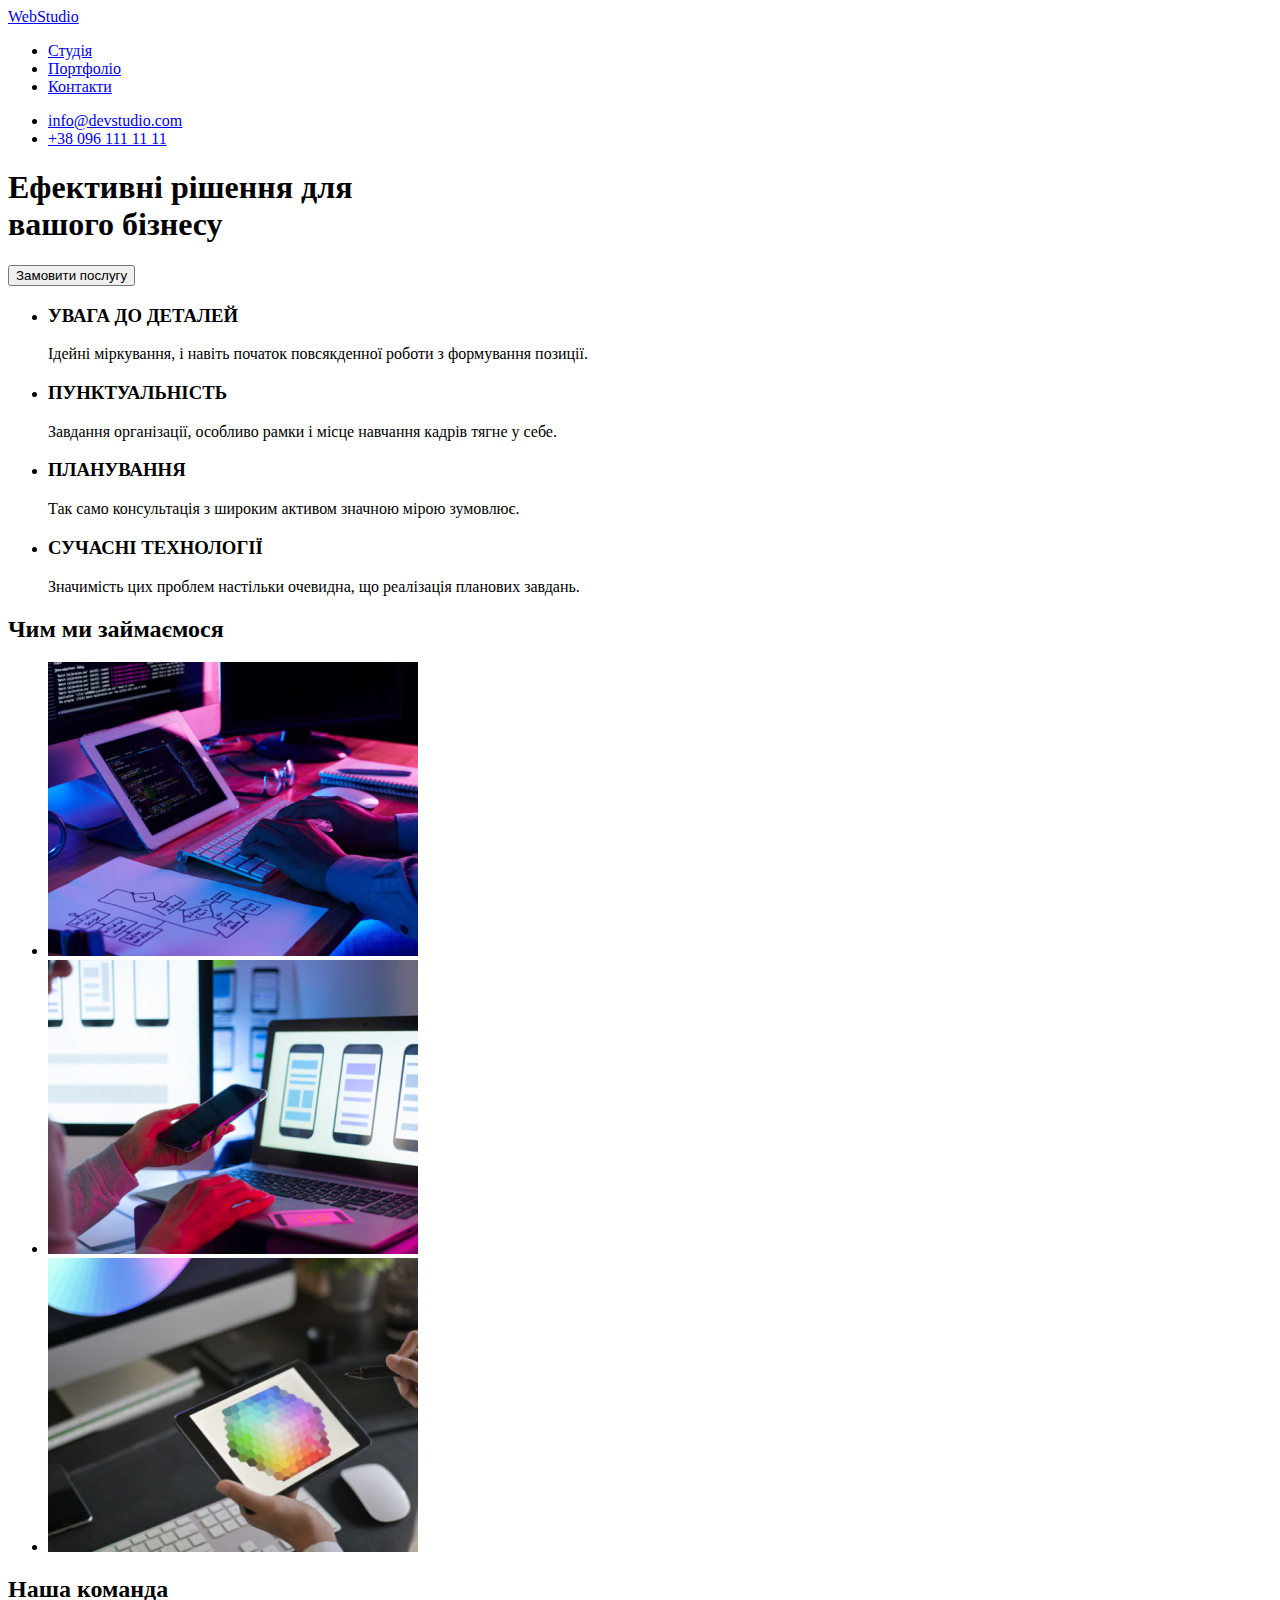
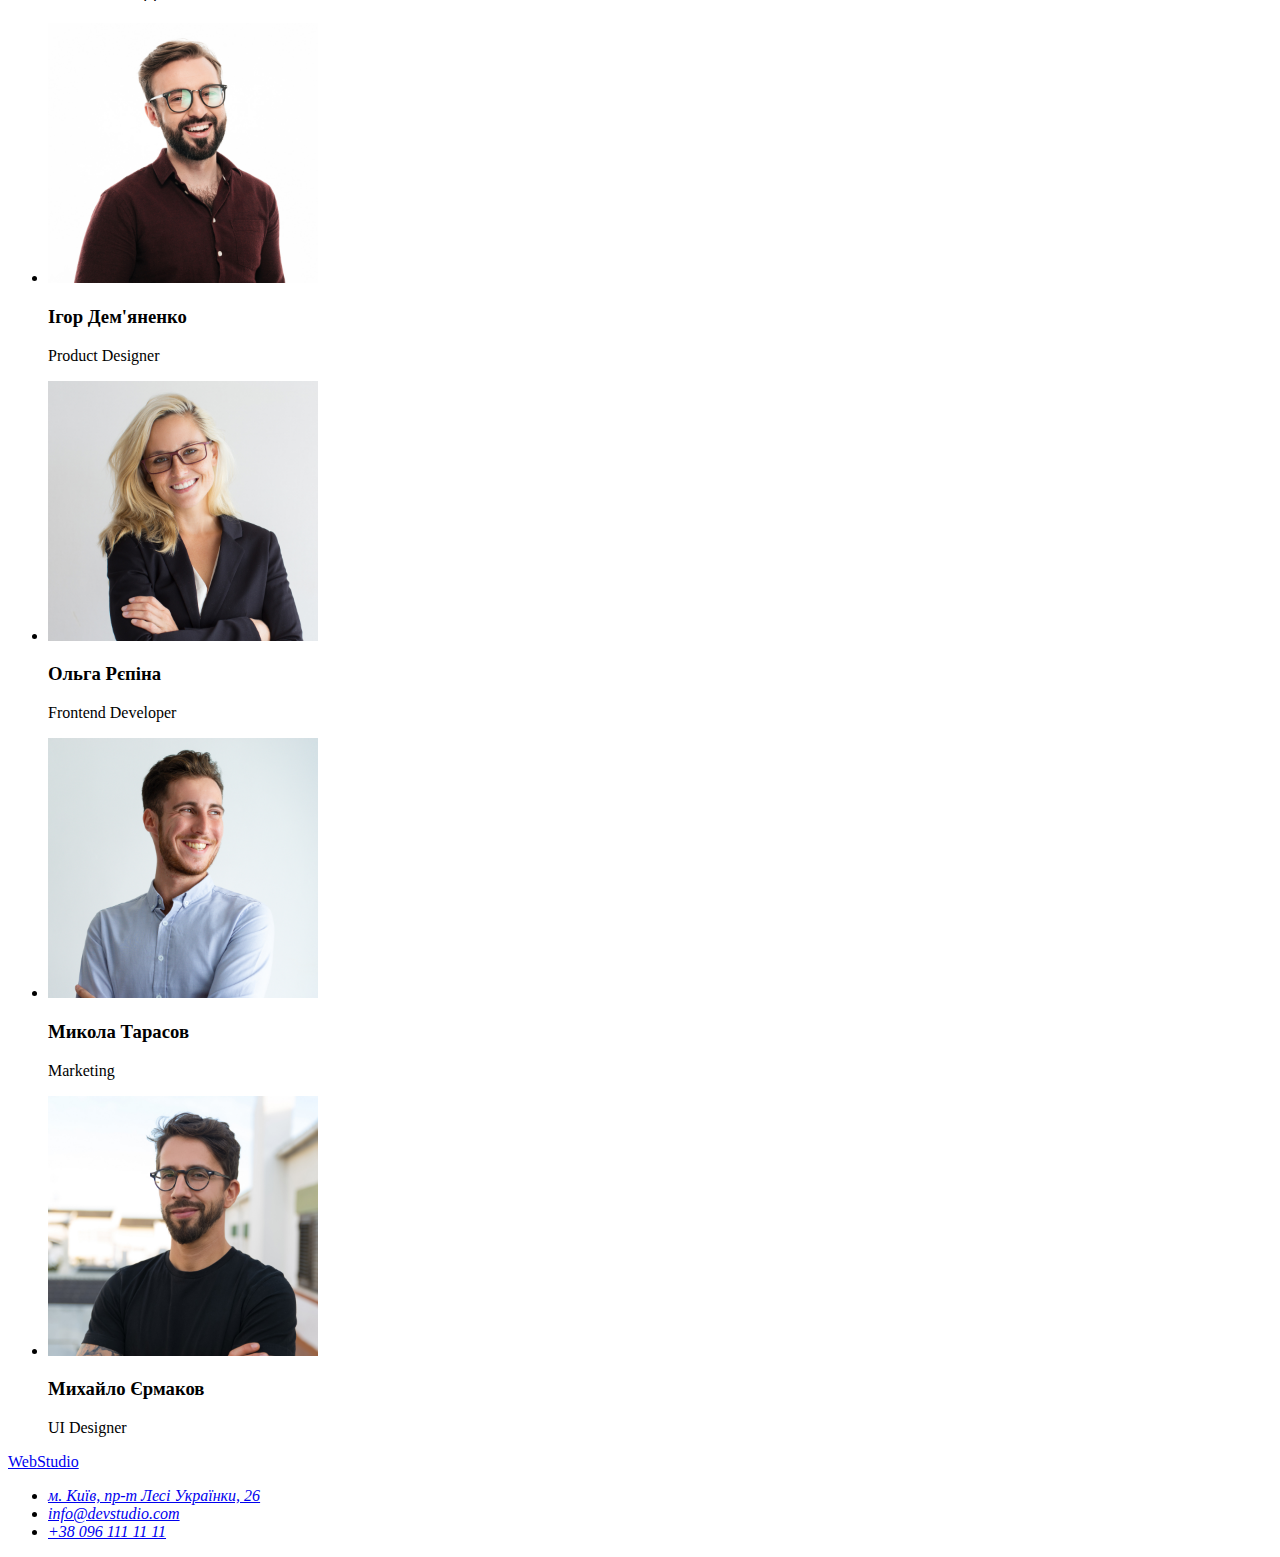
==== index.html @ 23062470 "перенесення 1-ї сторінки + стартові файли 2-ї" ====
<!DOCTYPE html>
<html lang="uk">
<head>
    <meta charset="UTF-8">
    <meta http-equiv="X-UA-Compatible" content="IE=edge">
    <meta name="viewport" content="width=device-width, initial-scale=1.0">
    <title lang="en">WebStudio</title>
</head>
<body>
    <header>
        <nav>
            <a href="/">Web<span>Studio</span></a>
            <ul>
                <li><a href="/">Студія</a></li>
                <li><a href="/">Портфоліо</a></li>
                <li><a href="/">Контакти</a></li>
            </ul>
        </nav>
        <ul>
            <li>
                <a href="mailto:info@devstudio.com">info@devstudio.com</a>
            </li>
            <li>
                <a href="tel:+380961111111">+38 096 111 11 11</a>
            </li>
        </ul>
    </header>
    <main>
        <section>
            <!--Герой-->
            <h1>Ефективні рішення для <br> вашого бізнесу</h1>
            <button type="button">Замовити послугу</button>
        </section>
        <section>
            <!--Особливості h2-->
            <ul>
                <li>
                    <h3>УВАГА ДО ДЕТАЛЕЙ</h3>
                <p>Ідейні міркування, і навіть початок повсякденної роботи з формування позиції.</p></li>
                <li>
                    <h3>ПУНКТУАЛЬНІСТЬ</h3>
                <p>Завдання організації, особливо рамки і місце навчання кадрів тягне у себе.</p></li>
                <li>
                    <h3>ПЛАНУВАННЯ</h3>
                <p>Так само консультація з широким активом значною мірою зумовлює.</p></li>
                <li>
                    <h3>СУЧАСНІ ТЕХНОЛОГІЇ</h3>
                <p>Значимість цих проблем настільки очевидна, що реалізація планових завдань.</p></li>
            </ul>
        </section>
        <section>
            <!--Послуги-->
        <h2>Чим ми займаємося</h2>
        <ul>
        <li> <img src="./images/box1.jpg" alt="фото послуги 1" width="370" height="294"> 
        </li>
        <li>
            <img src="./images/box2.jpg" alt="фото послуги 2" width="370" height="294">
        </li>
        <li>
            <img src="./images/box3.jpg" alt="фото послуги 3" width="370" height="294">
        </li>
        </ul>
        </section>
        <section>
            <!--Команда-->
            <h2>Наша команда</h2>
            <ul>
                <li>
                <img src="./images/foto1.jpg" alt="фото продакт дизайнера" width="270" height="260" >
                <h3>Ігор Дем'яненко</h3>
                <p lang="en">Product Designer</p>
                </li>
                <li>
                    <img src="./images/foto2.jpg" alt="фото фронт енд розробника" width="270" height="260">
                    <h3>Ольга Рєпіна</h3>
                    <p lang="en">Frontend Developer</p>
                </li>
                <li>
                    <img src="./images/foto3.jpg" alt="фото маркетолога" width="270" height="260">
                    <h3>Микола Тарасов</h3>
                    <p lang="en">Marketing</p>
                </li>
                <li>
                    <img src="./images/foto4.jpg" alt="фото дизайнера інтерфейсу" width="270" height="260">
                    <h3>Михайло Єрмаков</h3>
                    <p lang="en">UI Designer</p>
                </li>
            </ul>
        </section>
    </main>
    <footer>
    <!--Підвал-->
        <a href="/">Web<span>Studio</span></a>
        <address>
            <ul>
                <li>
                    <a href="https://goo.gl/maps/ZH45Ejz193mU29eU7" target="_blank">м. Київ, пр-т Лесі Українки, 26</a>
                </li>
                <li><a href="mailto:info@devstudio.com">info@devstudio.com</a></li>
                <li><a href="tel:+380961111111">+38 096 111 11 11</a></li>
            </ul>
        </address>
    </footer>
    
</body>
</html>
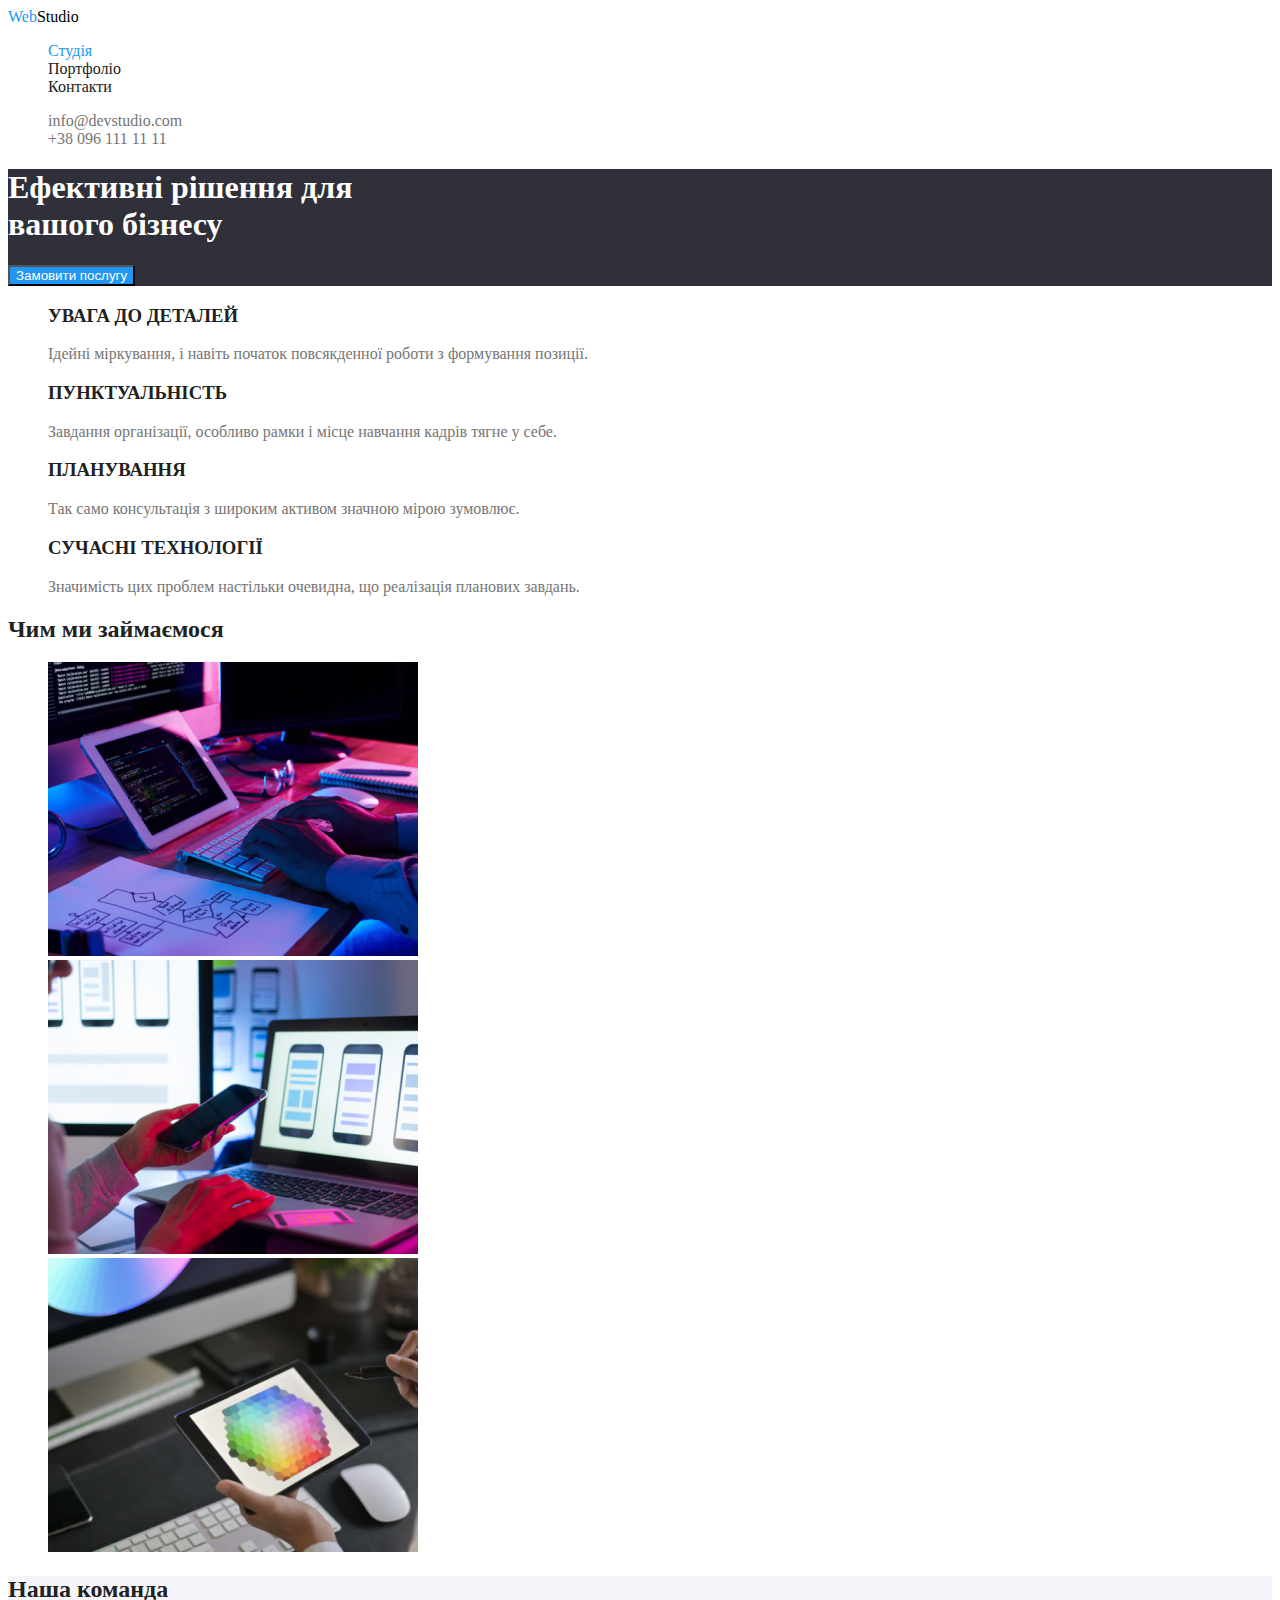
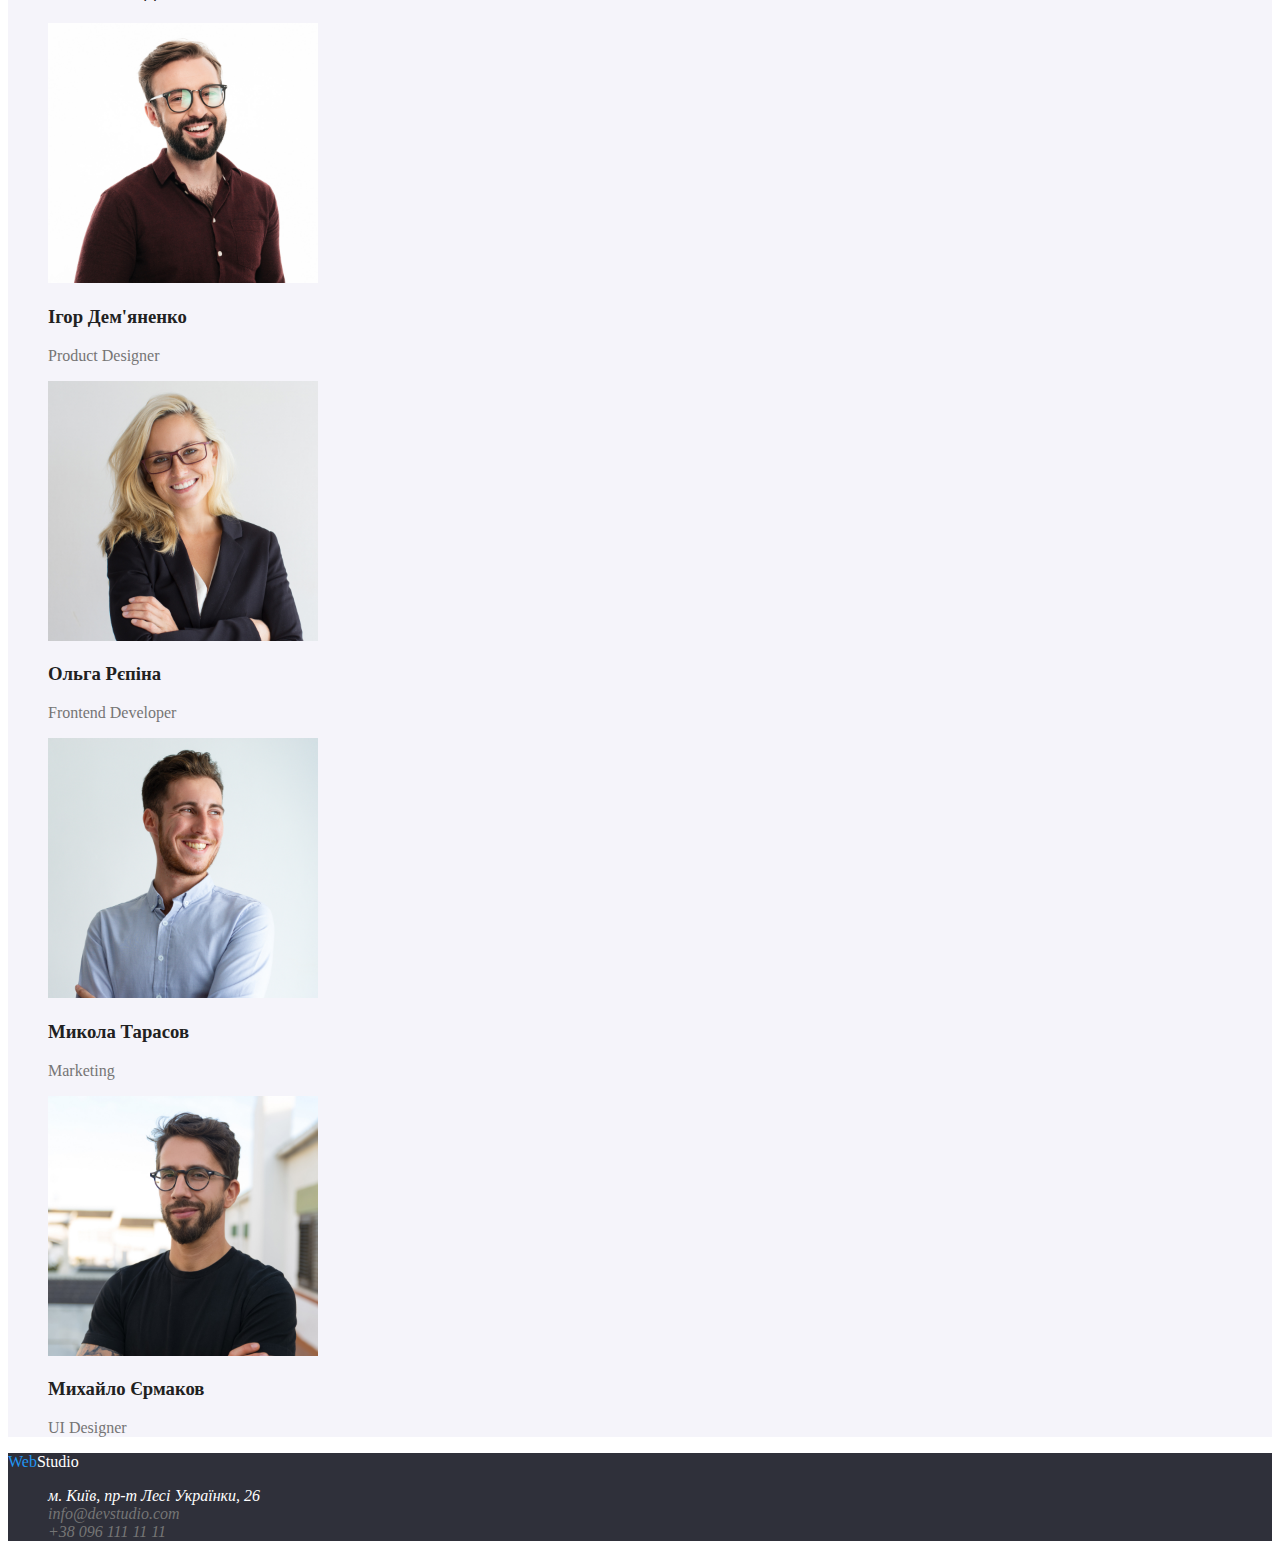
==== commit f45f1e28: "оформлення кольорів" ====
--- a/index.html
+++ b/index.html
@@ -5,52 +5,60 @@
     <meta http-equiv="X-UA-Compatible" content="IE=edge">
     <meta name="viewport" content="width=device-width, initial-scale=1.0">
     <title lang="en">WebStudio</title>
+    <link rel="stylesheet" href="./css/styles.css">
 </head>
 <body>
-    <header>
+    <!--Шапка-->
+    <header class="page-header">
         <nav>
-            <a href="/">Web<span>Studio</span></a>
-            <ul>
-                <li><a href="/">Студія</a></li>
-                <li><a href="/">Портфоліо</a></li>
-                <li><a href="/">Контакти</a></li>
+            <a href="./index.html" class="logo">Web<span class="logo-header">Studio</span></a>
+            <ul class="site-nav">
+                <li>
+                    <a class="link current" href="#">Студія</a>
+                </li>
+                <li>
+                    <a class="link" href="./portfolio.html">Портфоліо</a>
+                </li>
+                <li>
+                    <a class="link" href="#">Контакти</a>
+                </li>
             </ul>
         </nav>
         <ul>
             <li>
-                <a href="mailto:info@devstudio.com">info@devstudio.com</a>
+                <a class="link contacts" href="mailto:info@devstudio.com">info@devstudio.com</a>
             </li>
             <li>
-                <a href="tel:+380961111111">+38 096 111 11 11</a>
+                <a class="link contacts" href="tel:+380961111111">+38 096 111 11 11</a>
             </li>
         </ul>
     </header>
     <main>
-        <section>
-            <!--Герой-->
-            <h1>Ефективні рішення для <br> вашого бізнесу</h1>
-            <button type="button">Замовити послугу</button>
+         <!--Герой-->
+        <section class="hero">
+           <h1 class="hero-title">Ефективні рішення для <br> вашого бізнесу</h1>
+            <button class="hero-button" type="button">Замовити послугу</button>
         </section>
-        <section>
-            <!--Особливості h2-->
+        <!--Особливості h2-->
+        <section class="specials">
             <ul>
                 <li>
-                    <h3>УВАГА ДО ДЕТАЛЕЙ</h3>
-                <p>Ідейні міркування, і навіть початок повсякденної роботи з формування позиції.</p></li>
+                    <h3 class="specials-title">УВАГА ДО ДЕТАЛЕЙ</h3>
+                <p class="specials-text">Ідейні міркування, і навіть початок повсякденної роботи з формування позиції.</p></li>
                 <li>
-                    <h3>ПУНКТУАЛЬНІСТЬ</h3>
-                <p>Завдання організації, особливо рамки і місце навчання кадрів тягне у себе.</p></li>
+                    <h3 class="specials-title">ПУНКТУАЛЬНІСТЬ</h3>
+                <p class="specials-text">Завдання організації, особливо рамки і місце навчання кадрів тягне у себе.</p></li>
                 <li>
-                    <h3>ПЛАНУВАННЯ</h3>
-                <p>Так само консультація з широким активом значною мірою зумовлює.</p></li>
+                    <h3 class="specials-title">ПЛАНУВАННЯ</h3>
+                <p class="specials-text">Так само консультація з широким активом значною мірою зумовлює.</p></li>
                 <li>
-                    <h3>СУЧАСНІ ТЕХНОЛОГІЇ</h3>
-                <p>Значимість цих проблем настільки очевидна, що реалізація планових завдань.</p></li>
+                    <h3 class="specials-title">СУЧАСНІ ТЕХНОЛОГІЇ</h3>
+                <p class="specials-text">Значимість цих проблем настільки очевидна, що реалізація планових завдань.</p></li>
             </ul>
         </section>
+        <!--Послуги-->
         <section>
-            <!--Послуги-->
-        <h2>Чим ми займаємося</h2>
+             <h2 class="section-title">Чим ми займаємося</h2>
         <ul>
         <li> <img src="./images/box1.jpg" alt="фото послуги 1" width="370" height="294"> 
         </li>
@@ -62,43 +70,43 @@
         </li>
         </ul>
         </section>
-        <section>
-            <!--Команда-->
-            <h2>Наша команда</h2>
+        <!--Команда-->
+        <section class="komand">
+            <h2 class="section-title">Наша команда</h2>
             <ul>
                 <li>
                 <img src="./images/foto1.jpg" alt="фото продакт дизайнера" width="270" height="260" >
-                <h3>Ігор Дем'яненко</h3>
-                <p lang="en">Product Designer</p>
+                <h3 class="komand-title">Ігор Дем'яненко</h3>
+                <p class="komand-text" lang="en">Product Designer</p>
                 </li>
                 <li>
                     <img src="./images/foto2.jpg" alt="фото фронт енд розробника" width="270" height="260">
-                    <h3>Ольга Рєпіна</h3>
-                    <p lang="en">Frontend Developer</p>
+                    <h3 class="komand-title">Ольга Рєпіна</h3>
+                    <p class="komand-text" lang="en">Frontend Developer</p>
                 </li>
                 <li>
                     <img src="./images/foto3.jpg" alt="фото маркетолога" width="270" height="260">
-                    <h3>Микола Тарасов</h3>
-                    <p lang="en">Marketing</p>
+                    <h3 class="komand-title">Микола Тарасов</h3>
+                    <p class="komand-text" lang="en">Marketing</p>
                 </li>
                 <li>
                     <img src="./images/foto4.jpg" alt="фото дизайнера інтерфейсу" width="270" height="260">
-                    <h3>Михайло Єрмаков</h3>
-                    <p lang="en">UI Designer</p>
+                    <h3 class="komand-title">Михайло Єрмаков</h3>
+                    <p class="komand-text" lang="en">UI Designer</p>
                 </li>
             </ul>
         </section>
     </main>
-    <footer>
+    <footer class="footer">
     <!--Підвал-->
-        <a href="/">Web<span>Studio</span></a>
+        <a class="logo" href="/">Web<span class="logo-footer">Studio</span></a>
         <address>
             <ul>
                 <li>
-                    <a href="https://goo.gl/maps/ZH45Ejz193mU29eU7" target="_blank">м. Київ, пр-т Лесі Українки, 26</a>
+                    <a class="link address" href="https://goo.gl/maps/ZH45Ejz193mU29eU7" target="_blank">м. Київ, пр-т Лесі Українки, 26</a>
                 </li>
-                <li><a href="mailto:info@devstudio.com">info@devstudio.com</a></li>
-                <li><a href="tel:+380961111111">+38 096 111 11 11</a></li>
+                <li><a class="link contacts" href="mailto:info@devstudio.com">info@devstudio.com</a></li>
+                <li><a class="link contacts" href="tel:+380961111111">+38 096 111 11 11</a></li>
             </ul>
         </address>
     </footer>
--- a/css/styles.css
+++ b/css/styles.css
@@ -0,0 +1,145 @@
+/*колір основного тексту : #757575;*/
+/*колір додаткового тексту : #212121;*/
+/*колір акценту : #2196F3;*/
+/*колір лого шапка : #000000;*/
+/*колір білого тексту : #FFFFFF);*/
+/*додатковий колір фону : #F5F4FA;*/
+/*колір баннера : #2F303A; */
+:root{
+    --primary-text-color:  #757575;
+    --title-text-color: #212121;
+    --accent-color: #2196F3;
+    --primary-bg-color: #F5F4FA;
+}
+
+body{
+    background-color: #FFFFFF;
+    color: var(--primary-text-color);
+}
+/*шапка*/
+
+.logo{
+    color:var(--accent-color);
+}
+
+.logo-header{
+    color: #000000;
+
+}
+
+ul{
+ list-style: none;
+}
+
+a{
+    text-decoration: none;
+}
+
+.link{
+    color: var(--title-text-color);
+}
+
+.link.contacts{
+    color: var(--primary-text-color);
+}
+
+.link:hover,
+.link:focus{
+   color:var(--accent-color);
+}
+
+.link.current{
+    color: var(--accent-color);
+}
+
+/*герой*/
+
+.hero{
+    color: #FFFFFF;
+    background-color: #2F303A;
+}
+
+.hero-button{
+    background-color: var(--accent-color);
+    color:  #FFFFFF;
+  
+}
+
+.hero-button:hover,
+.hero-button:focus{
+    background-color: background: #188CE8;
+    box-shadow: 0px 4px 4px rgba(0, 0, 0, 0.15);
+    border-radius: 4px;
+}
+/*особливості*/
+
+.specials-title{
+  color: var(--title-text-color);  
+}
+
+/*послуги*/
+
+.section-title{
+    color: var(--title-text-color);
+}
+
+/*команда*/
+
+.komand{
+    background-color: var(--primary-bg-color);
+}
+
+.komand-title{
+  color: var(--title-text-color);
+}
+
+/*підвал*/
+
+.footer{
+    background-color: #2F303A;
+}
+
+.logo-footer{
+    color: #FFFFFF;
+}
+
+.address{
+    color: #FFFFFF;
+}
+/*портфоліо фільтри*/
+.portfolio-btn{
+    background-color: var(--primary-bg-color);
+    color: var(--title-text-color);
+    border: none;
+    border-radius: 4px;
+    }
+.portfolio-btn:hover,
+.portfolio-btn:focus{
+    background-color: var(--accent-color);
+    color: #FFFFFF;
+    box-shadow: 0px 3px 1px rgba(0, 0, 0, 0.1), 0px 1px 2px rgba(0, 0, 0, 0.08), 0px 2px 2px rgba(0, 0, 0, 0.12);
+}
+
+/*проекти*/
+.project-title{
+    color: var(--title-text-color);
+}
+
+.project-text{
+    color: var(--primary-text-color);
+}
+
+
+
+
+
+
+
+
+
+
+
+
+
+
+
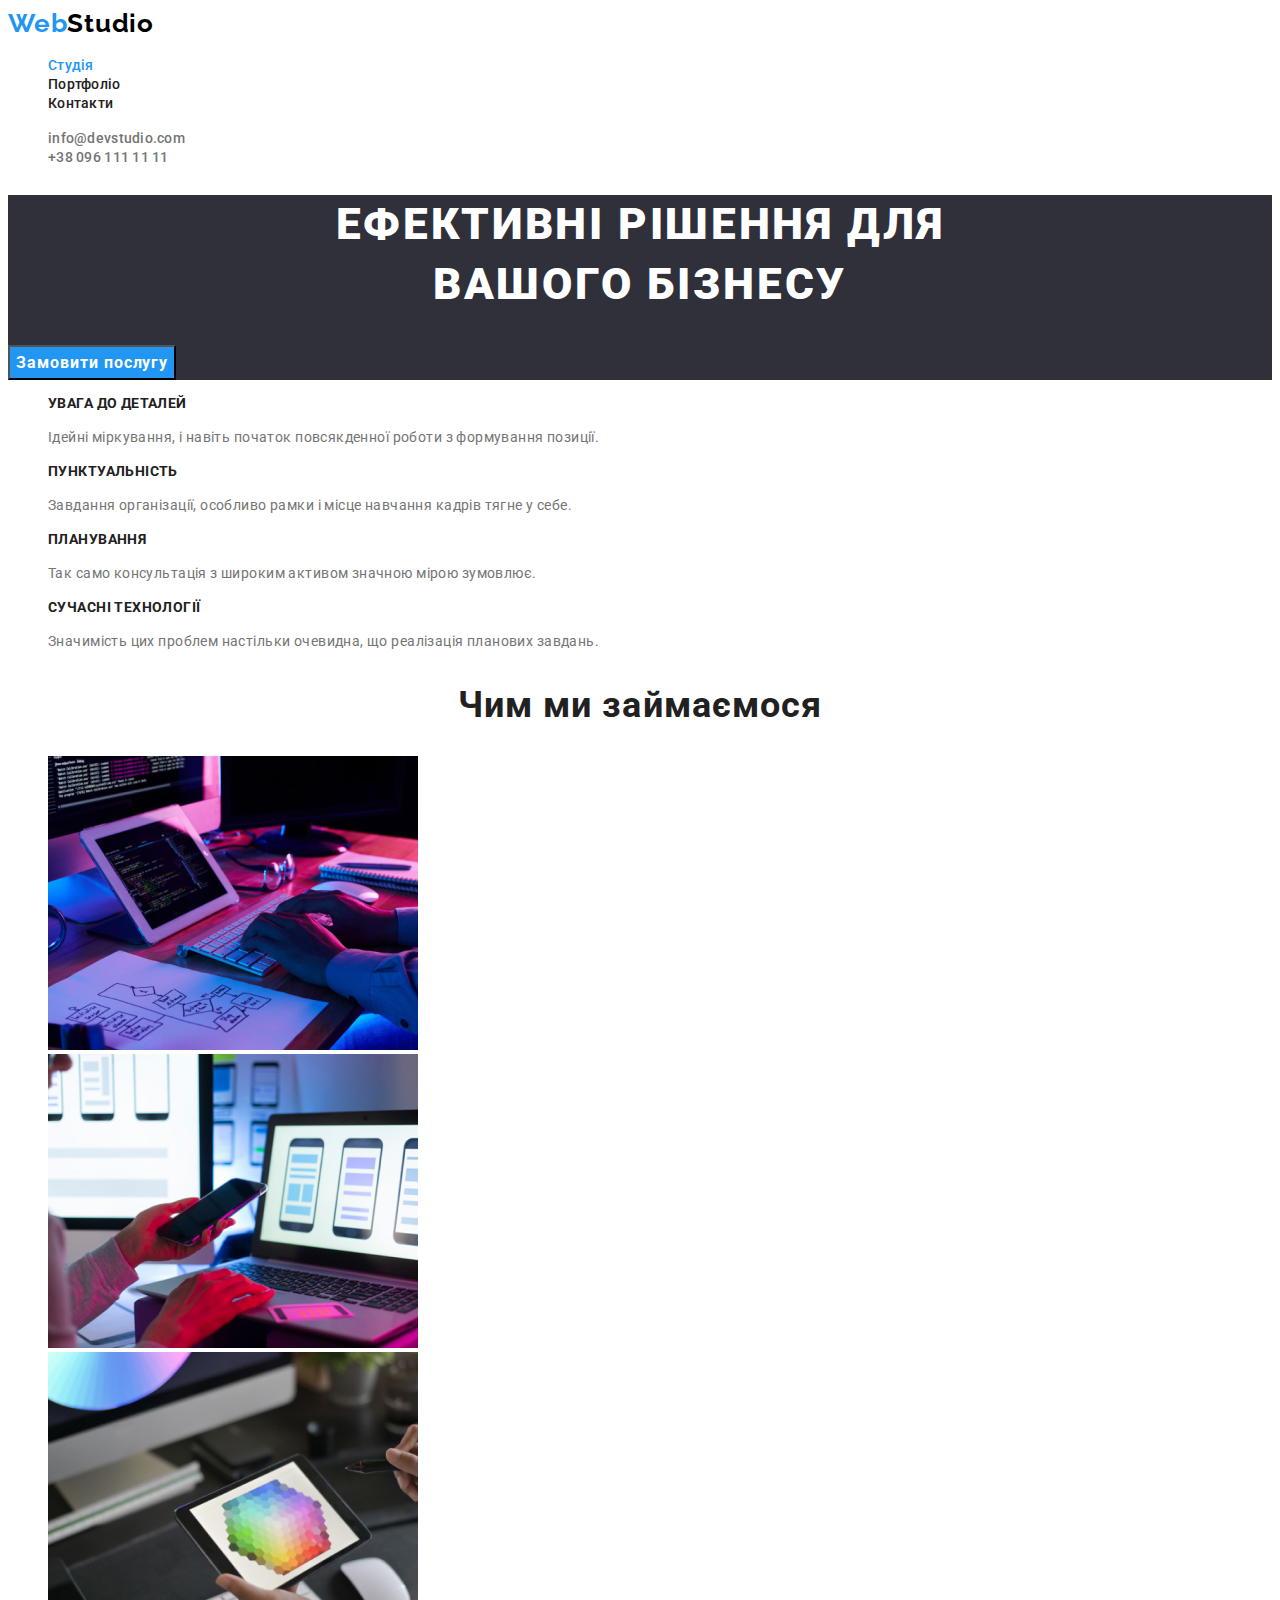
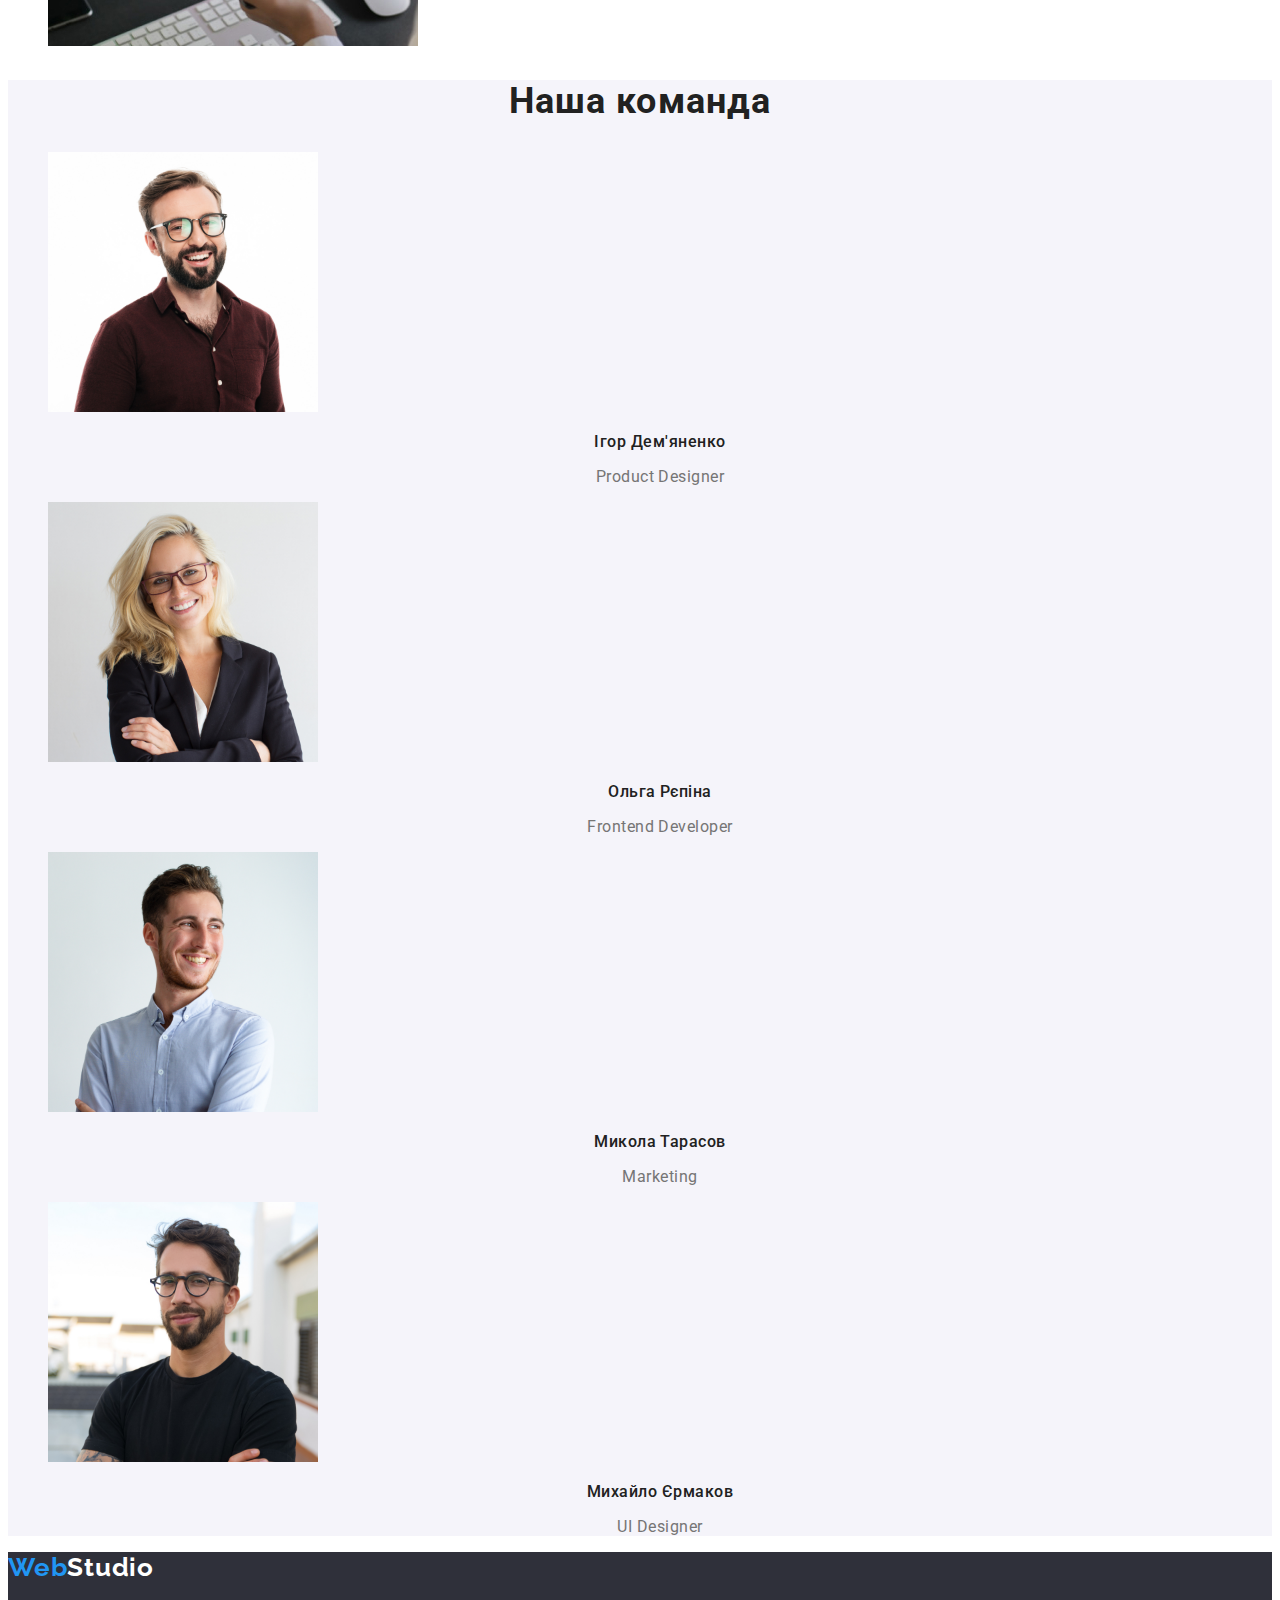
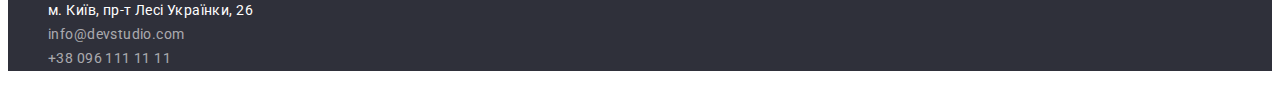
==== commit a3273753: "оформлення тексту і шрифтів" ====
--- a/index.html
+++ b/index.html
@@ -4,6 +4,9 @@
     <meta charset="UTF-8">
     <meta http-equiv="X-UA-Compatible" content="IE=edge">
     <meta name="viewport" content="width=device-width, initial-scale=1.0">
+    <link rel="preconnect" href="https://fonts.googleapis.com">
+    <link rel="preconnect" href="https://fonts.gstatic.com" crossorigin>
+    <link href="https://fonts.googleapis.com/css2?family=Raleway:wght@700&family=Roboto:wght@400;500;700;900&display=swap" rel="stylesheet">
     <title lang="en">WebStudio</title>
     <link rel="stylesheet" href="./css/styles.css">
 </head>
@@ -24,7 +27,7 @@
                 </li>
             </ul>
         </nav>
-        <ul>
+        <ul class="site-nav">
             <li>
                 <a class="link contacts" href="mailto:info@devstudio.com">info@devstudio.com</a>
             </li>
@@ -99,14 +102,14 @@
     </main>
     <footer class="footer">
     <!--Підвал-->
-        <a class="logo" href="/">Web<span class="logo-footer">Studio</span></a>
+        <a class="logo" href="./index.html">Web<span class="logo-footer">Studio</span></a>
         <address>
             <ul>
                 <li>
-                    <a class="link address" href="https://goo.gl/maps/ZH45Ejz193mU29eU7" target="_blank">м. Київ, пр-т Лесі Українки, 26</a>
+                    <a class="address" href="https://goo.gl/maps/ZH45Ejz193mU29eU7" target="_blank">м. Київ, пр-т Лесі Українки, 26</a>
                 </li>
-                <li><a class="link contacts" href="mailto:info@devstudio.com">info@devstudio.com</a></li>
-                <li><a class="link contacts" href="tel:+380961111111">+38 096 111 11 11</a></li>
+                <li><a class="address footer-contacts" href="mailto:info@devstudio.com">info@devstudio.com</a></li>
+                <li><a class="address footer-contacts" href="tel:+380961111111">+38 096 111 11 11</a></li>
             </ul>
         </address>
     </footer>
--- a/css/styles.css
+++ b/css/styles.css
@@ -13,18 +13,23 @@
 }
 
 body{
-    background-color: #FFFFFF;
-    color: var(--primary-text-color);
+background-color: #FFFFFF;
+color: var(--primary-text-color);
+font-family: Roboto, sans-serif;
 }
 /*шапка*/
 
 .logo{
-    color:var(--accent-color);
+color:var(--accent-color);
+font-family: 'Raleway', sans-serif;
+font-weight: 700;
+font-size: 26px;
+line-height: 1.19;
+letter-spacing: 0.03em;
 }
 
 .logo-header{
-    color: #000000;
-
+color: #000000;
 }
 
 ul{
@@ -32,15 +37,19 @@
 }
 
 a{
-    text-decoration: none;
+ text-decoration: none;
 }
 
 .link{
-    color: var(--title-text-color);
+color: var(--title-text-color);
 }
 
 .link.contacts{
-    color: var(--primary-text-color);
+color: var(--primary-text-color);
+font-weight: 500;
+font-size: 14px;
+line-height: 1.14;
+letter-spacing: 0.02em;
 }
 
 .link:hover,
@@ -52,94 +61,181 @@
     color: var(--accent-color);
 }
 
+.site-nav .link{
+font-weight: 500;
+font-size: 14px;
+line-height: 1.14;
+letter-spacing: 0.02em;
+}
+
+
 /*герой*/
 
 .hero{
-    color: #FFFFFF;
-    background-color: #2F303A;
+color: #FFFFFF;
+background-color: #2F303A;
+}
+
+.hero-title{
+font-weight: 900;
+font-size: 44px;
+line-height: 1.36;
+text-align: center;
+letter-spacing: 0.06em;
+text-transform: uppercase;
 }
 
 .hero-button{
-    background-color: var(--accent-color);
-    color:  #FFFFFF;
-  
+background-color: var(--accent-color);
+color:  #FFFFFF;
+cursor: pointer;
+font-family: inherit;
+font-style: normal;
+font-weight: 700;
+font-size: 16px;
+line-height: 1.86;
+   
+    
+display: flex;
+align-items: center;
+text-align: center;
+letter-spacing: 0.06em;
 }
 
 .hero-button:hover,
 .hero-button:focus{
-    background-color: background: #188CE8;
-    box-shadow: 0px 4px 4px rgba(0, 0, 0, 0.15);
-    border-radius: 4px;
+background-color: background: #188CE8;
+box-shadow: 0px 4px 4px rgba(0, 0, 0, 0.15);
+border-radius: 4px;
 }
 /*особливості*/
 
 .specials-title{
-  color: var(--title-text-color);  
+color: var(--title-text-color); 
+font-weight: 700;
+font-size: 14px;
+line-height: 1.14;
+text-transform: uppercase;
+letter-spacing: 0.03em; 
+}
+
+.specials-text{
+font-size: 14px;
+line-height: 1.71;
+letter-spacing: 0.03em;
 }
 
 /*послуги*/
 
 .section-title{
-    color: var(--title-text-color);
+color: var(--title-text-color);
+font-weight: 700;
+font-size: 36px;
+line-height: 1.17;
+text-align: center;
+letter-spacing: 0.03em;
 }
 
 /*команда*/
 
 .komand{
-    background-color: var(--primary-bg-color);
+background-color: var(--primary-bg-color);
 }
 
 .komand-title{
-  color: var(--title-text-color);
+color: var(--title-text-color);
+font-weight: 500;
+font-size: 16px;
+line-height: 1.19;
+text-align: center;
+letter-spacing: 0.03em;
+
+}
+
+.komand-text{
+font-size: 16px;
+line-height: 1.19;
+text-align: center;
+letter-spacing: 0.03em;
 }
 
 /*підвал*/
 
 .footer{
-    background-color: #2F303A;
+background-color: #2F303A;
 }
 
 .logo-footer{
-    color: #FFFFFF;
-}
+color: #FFFFFF;
+}
+
 
 .address{
-    color: #FFFFFF;
-}
+color: #FFFFFF;
+font-style: normal;
+font-size: 14px;
+line-height: 1.71;
+letter-spacing: 0.03em;
+}
+
+.address:hover,
+.address:focus{
+color: var(--accent-color);
+}
+
+.footer-contacts{
+color: rgba(255, 255, 255, 0.6);
+}
+
 /*портфоліо фільтри*/
 .portfolio-btn{
-    background-color: var(--primary-bg-color);
-    color: var(--title-text-color);
-    border: none;
-    border-radius: 4px;
-    }
+background-color: var(--primary-bg-color);
+color: var(--title-text-color);
+border: none;
+border-radius: 4px;
+cursor: pointer;
+font-family: inherit;
+font-weight: 500;
+font-size: 16px;
+line-height: 1.17;
+text-align: center;
+letter-spacing: 0.03em;
+}
+    
 .portfolio-btn:hover,
 .portfolio-btn:focus{
-    background-color: var(--accent-color);
-    color: #FFFFFF;
-    box-shadow: 0px 3px 1px rgba(0, 0, 0, 0.1), 0px 1px 2px rgba(0, 0, 0, 0.08), 0px 2px 2px rgba(0, 0, 0, 0.12);
+background-color: var(--accent-color);
+color: #FFFFFF;
+box-shadow: 0px 3px 1px rgba(0, 0, 0, 0.1), 0px 1px 2px rgba(0, 0, 0, 0.08), 0px 2px 2px rgba(0, 0, 0, 0.12);
 }
 
 /*проекти*/
 .project-title{
-    color: var(--title-text-color);
+color: var(--title-text-color);
+font-weight: 700;
+font-size: 18px;
+line-height: 2;
+letter-spacing: 0.06em;
 }
 
 .project-text{
-    color: var(--primary-text-color);
-}
-
-
-
-
-
-
-
-
-
-
-
-
-
-
-
+color: var(--primary-text-color);
+font-size: 16px;
+line-height: 1.9;
+letter-spacing: 0.03em;
+}
+
+
+
+
+
+
+
+
+
+
+
+
+
+
+
